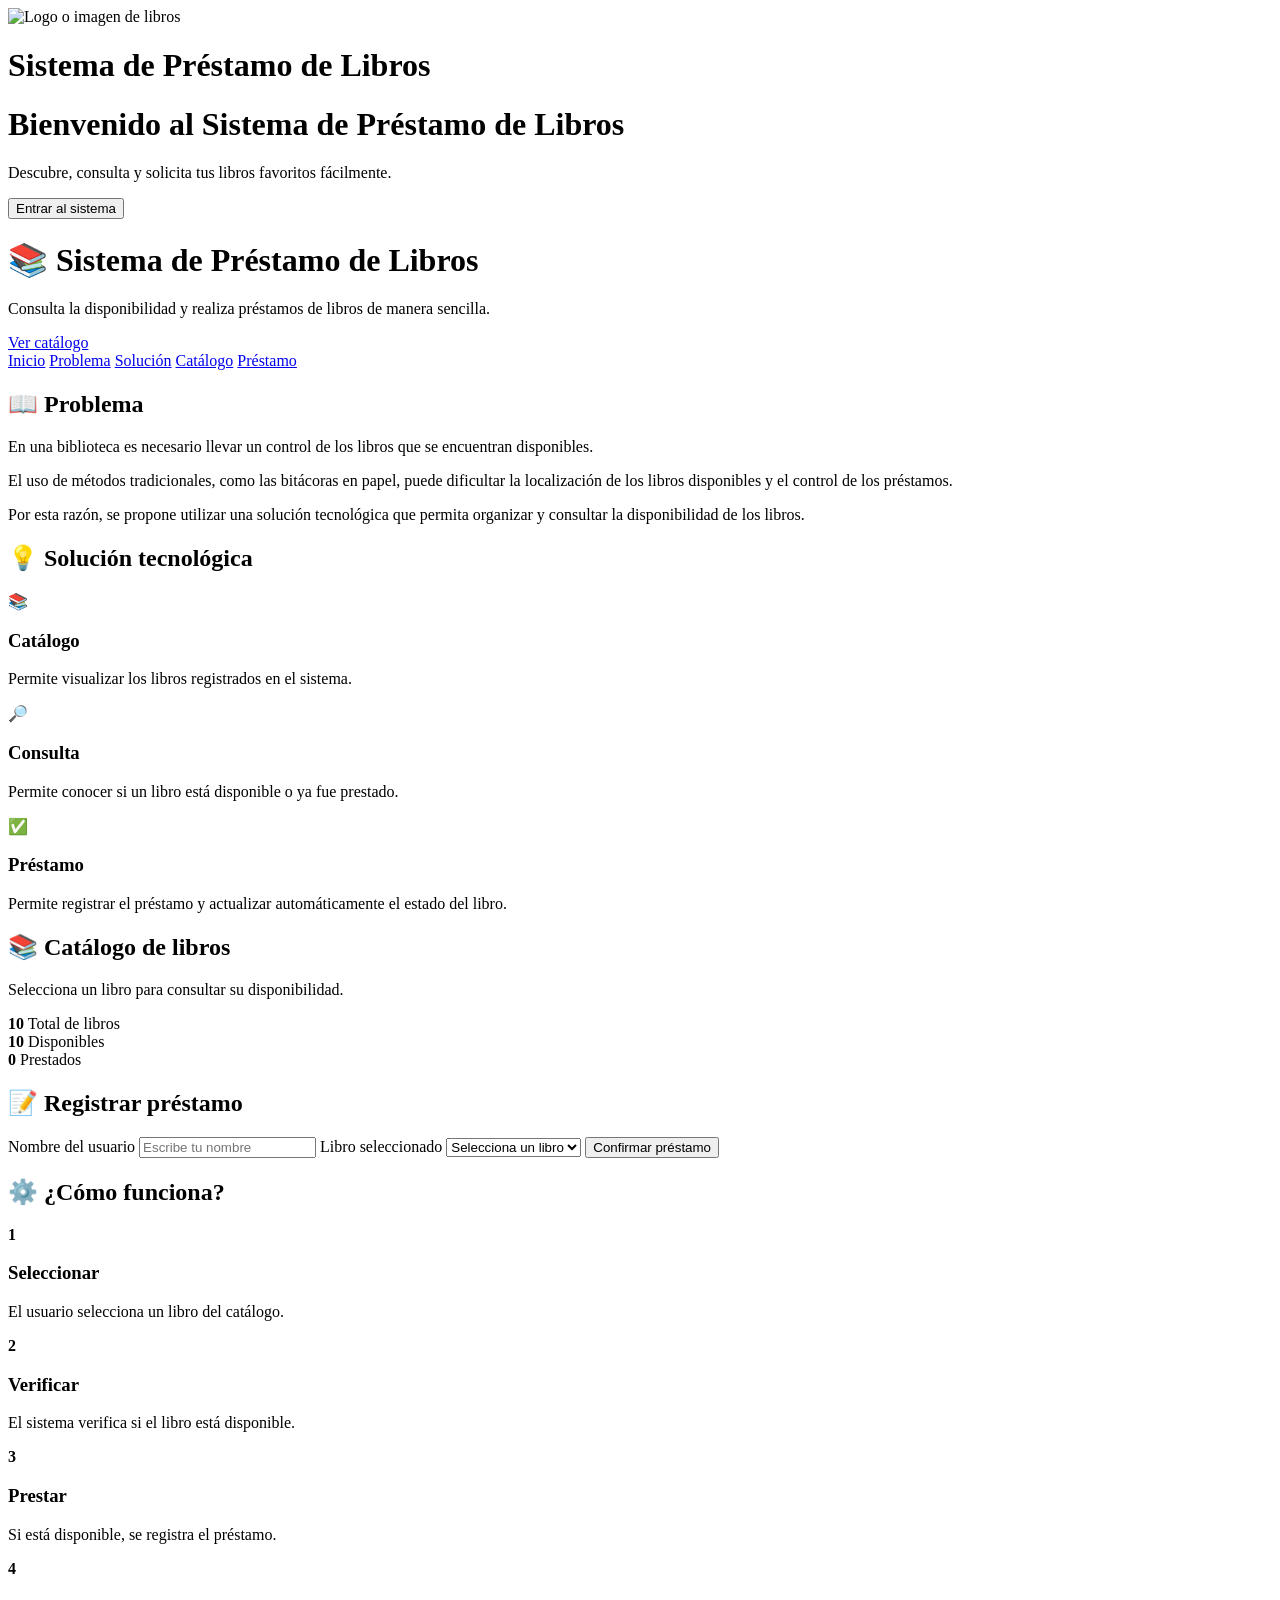
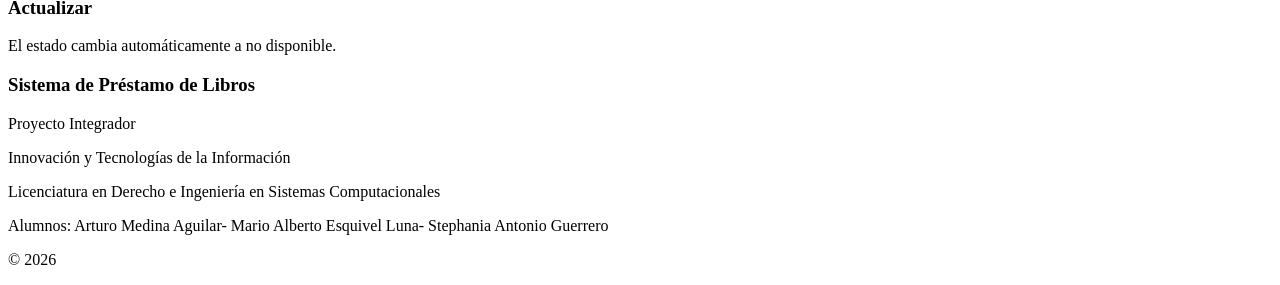
==== index.html @ c15d4f9e "Create index.html" ====
<!DOCTYPE html>
<html lang="es">
<head>
  <meta charset="UTF-8">
  <meta name="viewport" content="width=device-width, initial-scale=1.0">
  <title>Bienvenido al Sistema de Préstamo</title>
  <link rel="stylesheet" href="inicio.css">
</head>
<header class="encabezado">
  <img src="https://images.seeklogo.com/logo-png/37/1/utc-logo-png_seeklogo-376703.png" 
       alt="Logo o imagen de libros" 
       class="logo">
  <h1>Sistema de Préstamo de Libros</h1>
</header>

<body>
  <div class="contenedor">
    <h1>Bienvenido al Sistema de Préstamo de Libros</h1>
    <p>Descubre, consulta y solicita tus libros favoritos fácilmente.</p>
    <button onclick="entrar()">Entrar al sistema</button>
  </div>

  <script>
    function entrar() {
      window.location.href = "libros.html";
    }
    
  </script>
  
</body>

</html>
<!DOCTYPE html>
<html lang="es">
<head>
    <meta charset="UTF-8">
    <meta name="viewport" content="width=device-width, initial-scale=1.0">

    <title>Sistema de Préstamo de Libros</title>

    <link rel="stylesheet" href="style.css">
</head>

<body>

  
    <header id="inicio">
        <div class="contenedor">
          <h1>📚 Sistema de Préstamo de Libros</h1>

            <p>
                Consulta la disponibilidad y realiza préstamos
                de libros de manera sencilla.
            </p>

            <a href="#catalogo" class="boton">
                Ver catálogo
            </a>
        </div>
    </header>


    <!-- MENÚ -->
    <nav>
        <a href="#inicio">Inicio</a>
        <a href="#problema">Problema</a>
        <a href="#solucion">Solución</a>
        <a href="#catalogo">Catálogo</a>
        <a href="#registro">Préstamo</a>
    </nav>


    <main>

        <!-- PROBLEMA -->
        <section id="problema" class="seccion">

            <div class="contenedor">

                <h2>📖 Problema</h2>

                <div class="contenido">

                    <p>
                        En una biblioteca es necesario llevar un control
                        de los libros que se encuentran disponibles.
                    </p>

                    <p>
                        El uso de métodos tradicionales, como las bitácoras
                        en papel, puede dificultar la localización de los
                        libros disponibles y el control de los préstamos.
                    </p>

                    <p>
                        Por esta razón, se propone utilizar una solución
                        tecnológica que permita organizar y consultar
                        la disponibilidad de los libros.
                    </p>

                </div>

            </div>

        </section>


        <!-- SOLUCIÓN -->
        <section id="solucion" class="seccion fondo">

            <div class="contenedor">

                <h2>💡 Solución tecnológica</h2>

                <div class="tarjetas">

                    <div class="tarjeta">
                        <span class="icono">📚</span>

                        <h3>Catálogo</h3>

                        <p>
                            Permite visualizar los libros registrados
                            en el sistema.
                        </p>
                    </div>


                    <div class="tarjeta">
                        <span class="icono">🔎</span>

                        <h3>Consulta</h3>

                        <p>
                            Permite conocer si un libro está disponible
                            o ya fue prestado.
                        </p>
                    </div>


                    <div class="tarjeta">
                        <span class="icono">✅</span>

                        <h3>Préstamo</h3>

                        <p>
                            Permite registrar el préstamo y actualizar
                            automáticamente el estado del libro.
                        </p>
                    </div>

                </div>

            </div>

        </section>


        <!-- CATÁLOGO -->
        <section id="catalogo" class="seccion">

            <div class="contenedor">

                <h2>📚 Catálogo de libros</h2>

                <p class="descripcion">
                    Selecciona un libro para consultar su disponibilidad.
                </p>


                <!-- CONTADORES -->
                <div class="estadisticas">

                    <div class="estadistica">
                        <strong id="totalLibros">10</strong>
                        <span>Total de libros</span>
                    </div>

                    <div class="estadistica">
                        <strong id="librosDisponibles">10</strong>
                        <span>Disponibles</span>
                    </div>

                    <div class="estadistica">
                        <strong id="librosPrestados">0</strong>
                        <span>Prestados</span>
                    </div>

                </div>


                <!-- AQUÍ JAVASCRIPT CREARÁ LAS TARJETAS -->
                <div id="catalogoLibros" class="catalogo">
                </div>


                <!-- MENSAJE -->
                <div id="mensaje" class="mensaje">
                </div>

            </div>

        </section>


        <!-- REGISTRO DE PRÉSTAMO -->
        <section id="registro" class="seccion fondo">

            <div class="contenedor">

                <h2>📝 Registrar préstamo</h2>

                <div class="formulario">

                    <form id="formularioPrestamo">

                        <label for="nombre">
                            Nombre del usuario
                        </label>

                        <input
                            type="text"
                            id="nombre"
                            placeholder="Escribe tu nombre"
                        >


                        <label for="libroSeleccionado">
                            Libro seleccionado
                        </label>

                        <select id="libroSeleccionado">

                            <option value="">
                                Selecciona un libro
                            </option>

                        </select>


                        <button type="submit">
                            Confirmar préstamo
                        </button>

                    </form>


                    <!-- RESULTADO -->
                    <div id="resultado">
                    </div>

                </div>

            </div>

        </section>


        <!-- FUNCIONAMIENTO -->
        <section class="seccion">

            <div class="contenedor">

                <h2>⚙️ ¿Cómo funciona?</h2>

                <div class="pasos">

                    <div class="paso">
                        <strong>1</strong>
                        <h3>Seleccionar</h3>

                        <p>
                            El usuario selecciona un libro
                            del catálogo.
                        </p>
                    </div>


                    <div class="paso">
                        <strong>2</strong>
                        <h3>Verificar</h3>

                        <p>
                            El sistema verifica si el libro
                            está disponible.
                        </p>
                    </div>


                    <div class="paso">
                        <strong>3</strong>
                        <h3>Prestar</h3>

                        <p>
                            Si está disponible, se registra
                            el préstamo.
                        </p>
                    </div>


                    <div class="paso">
                        <strong>4</strong>
                        <h3>Actualizar</h3>

                        <p>
                            El estado cambia automáticamente
                            a no disponible.
                        </p>
                    </div>

                </div>

            </div>

        </section>

    </main>


 
    <footer>

        <h3>Sistema de Préstamo de Libros</h3>

        <p>
            Proyecto Integrador
        </p>

        <p>
            Innovación y Tecnologías de la Información
        </p>

        <p>
            Licenciatura en Derecho e Ingeniería en Sistemas Computacionales
        </p>
Alumnos:
Arturo Medina Aguilar-
Mario Alberto Esquivel Luna-
Stephania Antonio Guerrero 
        </p>
        <p>
            ©️ 2026
        </p>

    </footer>


    <!-- JAVASCRIPT -->
    <script src="script.js"></script>

</body>
</html>
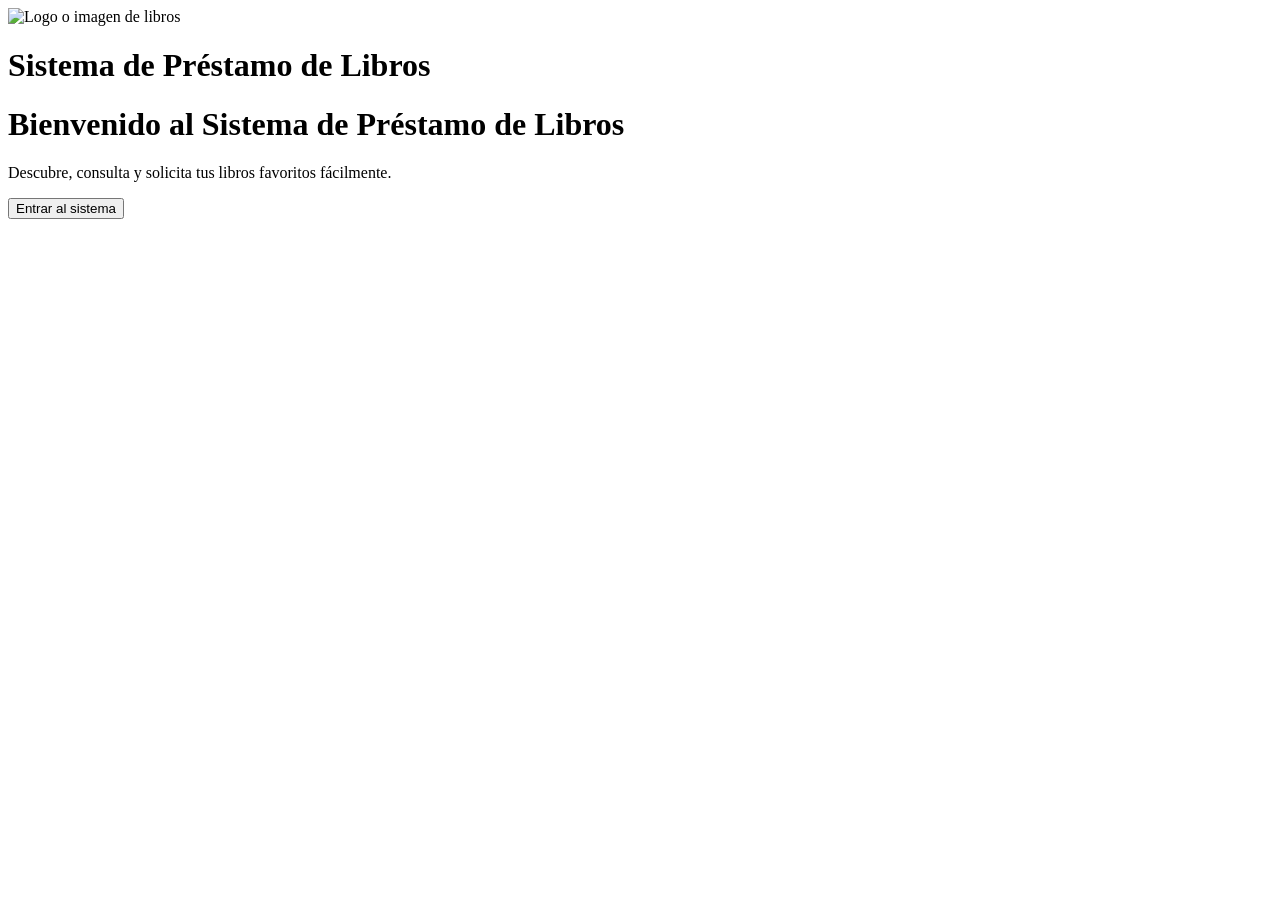
==== commit ab828592: "Update index.html" ====
--- a/index.html
+++ b/index.html
@@ -30,323 +30,3 @@
 </body>
 
 </html>
-<!DOCTYPE html>
-<html lang="es">
-<head>
-    <meta charset="UTF-8">
-    <meta name="viewport" content="width=device-width, initial-scale=1.0">
-
-    <title>Sistema de Préstamo de Libros</title>
-
-    <link rel="stylesheet" href="style.css">
-</head>
-
-<body>
-
-  
-    <header id="inicio">
-        <div class="contenedor">
-          <h1>📚 Sistema de Préstamo de Libros</h1>
-
-            <p>
-                Consulta la disponibilidad y realiza préstamos
-                de libros de manera sencilla.
-            </p>
-
-            <a href="#catalogo" class="boton">
-                Ver catálogo
-            </a>
-        </div>
-    </header>
-
-
-    <!-- MENÚ -->
-    <nav>
-        <a href="#inicio">Inicio</a>
-        <a href="#problema">Problema</a>
-        <a href="#solucion">Solución</a>
-        <a href="#catalogo">Catálogo</a>
-        <a href="#registro">Préstamo</a>
-    </nav>
-
-
-    <main>
-
-        <!-- PROBLEMA -->
-        <section id="problema" class="seccion">
-
-            <div class="contenedor">
-
-                <h2>📖 Problema</h2>
-
-                <div class="contenido">
-
-                    <p>
-                        En una biblioteca es necesario llevar un control
-                        de los libros que se encuentran disponibles.
-                    </p>
-
-                    <p>
-                        El uso de métodos tradicionales, como las bitácoras
-                        en papel, puede dificultar la localización de los
-                        libros disponibles y el control de los préstamos.
-                    </p>
-
-                    <p>
-                        Por esta razón, se propone utilizar una solución
-                        tecnológica que permita organizar y consultar
-                        la disponibilidad de los libros.
-                    </p>
-
-                </div>
-
-            </div>
-
-        </section>
-
-
-        <!-- SOLUCIÓN -->
-        <section id="solucion" class="seccion fondo">
-
-            <div class="contenedor">
-
-                <h2>💡 Solución tecnológica</h2>
-
-                <div class="tarjetas">
-
-                    <div class="tarjeta">
-                        <span class="icono">📚</span>
-
-                        <h3>Catálogo</h3>
-
-                        <p>
-                            Permite visualizar los libros registrados
-                            en el sistema.
-                        </p>
-                    </div>
-
-
-                    <div class="tarjeta">
-                        <span class="icono">🔎</span>
-
-                        <h3>Consulta</h3>
-
-                        <p>
-                            Permite conocer si un libro está disponible
-                            o ya fue prestado.
-                        </p>
-                    </div>
-
-
-                    <div class="tarjeta">
-                        <span class="icono">✅</span>
-
-                        <h3>Préstamo</h3>
-
-                        <p>
-                            Permite registrar el préstamo y actualizar
-                            automáticamente el estado del libro.
-                        </p>
-                    </div>
-
-                </div>
-
-            </div>
-
-        </section>
-
-
-        <!-- CATÁLOGO -->
-        <section id="catalogo" class="seccion">
-
-            <div class="contenedor">
-
-                <h2>📚 Catálogo de libros</h2>
-
-                <p class="descripcion">
-                    Selecciona un libro para consultar su disponibilidad.
-                </p>
-
-
-                <!-- CONTADORES -->
-                <div class="estadisticas">
-
-                    <div class="estadistica">
-                        <strong id="totalLibros">10</strong>
-                        <span>Total de libros</span>
-                    </div>
-
-                    <div class="estadistica">
-                        <strong id="librosDisponibles">10</strong>
-                        <span>Disponibles</span>
-                    </div>
-
-                    <div class="estadistica">
-                        <strong id="librosPrestados">0</strong>
-                        <span>Prestados</span>
-                    </div>
-
-                </div>
-
-
-                <!-- AQUÍ JAVASCRIPT CREARÁ LAS TARJETAS -->
-                <div id="catalogoLibros" class="catalogo">
-                </div>
-
-
-                <!-- MENSAJE -->
-                <div id="mensaje" class="mensaje">
-                </div>
-
-            </div>
-
-        </section>
-
-
-        <!-- REGISTRO DE PRÉSTAMO -->
-        <section id="registro" class="seccion fondo">
-
-            <div class="contenedor">
-
-                <h2>📝 Registrar préstamo</h2>
-
-                <div class="formulario">
-
-                    <form id="formularioPrestamo">
-
-                        <label for="nombre">
-                            Nombre del usuario
-                        </label>
-
-                        <input
-                            type="text"
-                            id="nombre"
-                            placeholder="Escribe tu nombre"
-                        >
-
-
-                        <label for="libroSeleccionado">
-                            Libro seleccionado
-                        </label>
-
-                        <select id="libroSeleccionado">
-
-                            <option value="">
-                                Selecciona un libro
-                            </option>
-
-                        </select>
-
-
-                        <button type="submit">
-                            Confirmar préstamo
-                        </button>
-
-                    </form>
-
-
-                    <!-- RESULTADO -->
-                    <div id="resultado">
-                    </div>
-
-                </div>
-
-            </div>
-
-        </section>
-
-
-        <!-- FUNCIONAMIENTO -->
-        <section class="seccion">
-
-            <div class="contenedor">
-
-                <h2>⚙️ ¿Cómo funciona?</h2>
-
-                <div class="pasos">
-
-                    <div class="paso">
-                        <strong>1</strong>
-                        <h3>Seleccionar</h3>
-
-                        <p>
-                            El usuario selecciona un libro
-                            del catálogo.
-                        </p>
-                    </div>
-
-
-                    <div class="paso">
-                        <strong>2</strong>
-                        <h3>Verificar</h3>
-
-                        <p>
-                            El sistema verifica si el libro
-                            está disponible.
-                        </p>
-                    </div>
-
-
-                    <div class="paso">
-                        <strong>3</strong>
-                        <h3>Prestar</h3>
-
-                        <p>
-                            Si está disponible, se registra
-                            el préstamo.
-                        </p>
-                    </div>
-
-
-                    <div class="paso">
-                        <strong>4</strong>
-                        <h3>Actualizar</h3>
-
-                        <p>
-                            El estado cambia automáticamente
-                            a no disponible.
-                        </p>
-                    </div>
-
-                </div>
-
-            </div>
-
-        </section>
-
-    </main>
-
-
- 
-    <footer>
-
-        <h3>Sistema de Préstamo de Libros</h3>
-
-        <p>
-            Proyecto Integrador
-        </p>
-
-        <p>
-            Innovación y Tecnologías de la Información
-        </p>
-
-        <p>
-            Licenciatura en Derecho e Ingeniería en Sistemas Computacionales
-        </p>
-Alumnos:
-Arturo Medina Aguilar-
-Mario Alberto Esquivel Luna-
-Stephania Antonio Guerrero 
-        </p>
-        <p>
-            ©️ 2026
-        </p>
-
-    </footer>
-
-
-    <!-- JAVASCRIPT -->
-    <script src="script.js"></script>
-
-</body>
-</html>
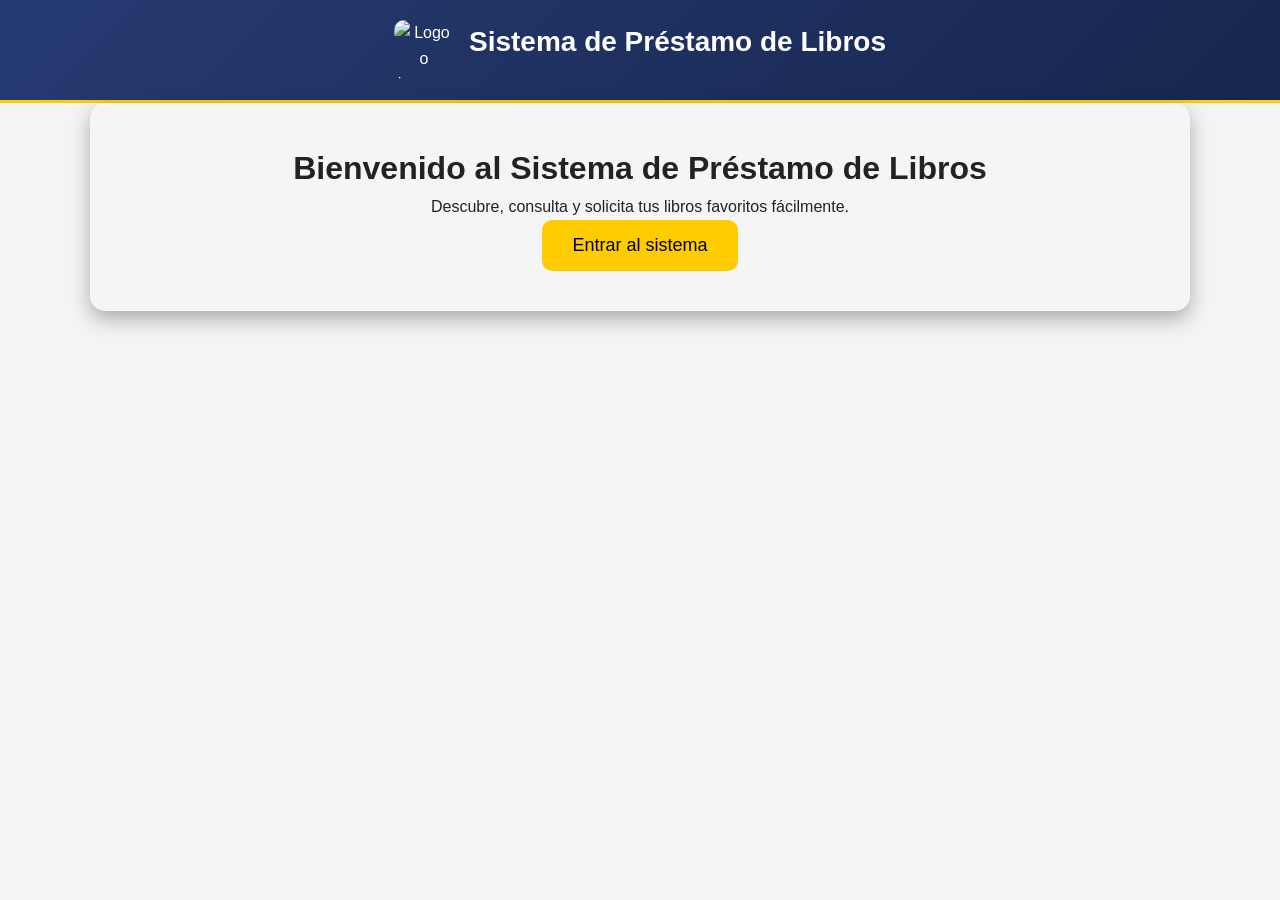
==== commit d245ffe2: "Update index.html" ====
--- a/index.html
+++ b/index.html
@@ -4,7 +4,7 @@
   <meta charset="UTF-8">
   <meta name="viewport" content="width=device-width, initial-scale=1.0">
   <title>Bienvenido al Sistema de Préstamo</title>
-  <link rel="stylesheet" href="inicio.css">
+  <link rel="stylesheet" href="style.css">
 </head>
 <header class="encabezado">
   <img src="https://images.seeklogo.com/logo-png/37/1/utc-logo-png_seeklogo-376703.png" 
--- a/style.css
+++ b/style.css
@@ -0,0 +1,612 @@
+body {
+  margin: 0;
+  padding: 0;
+  font-family: 'Noto Sans SC', sans-serif; 
+  background-image: url('https://img.freepik.com/fotos-premium/espacio-interior-biblioteca-publica-ventana-parte-posterior-fondo-aprendizaje-educacion-ia-generativa_790651-1001.jpg'); /* agrega tu imagen */
+  background-size: cover;
+  background-position: center;
+  color: rgb(7, 0, 0);
+  text-align: center;
+}
+
+.contenedor {
+  background-color: rgba(0, 0, 0, 0.6);
+  padding: 50px;
+  border-radius: 15px;
+  width: 80%;
+  max-width: 600px;
+  margin: 100px auto;
+}
+
+button {
+  background-color: #ffcc00;
+  color: #000;
+  border: none;
+  padding: 15px 30px;
+  font-size: 18px;
+  border-radius: 10px;
+  cursor: pointer;
+  transition: 0.3s;
+}
+
+button:hover {
+  background-color: #ffd633;
+  transform: scale(1.05);
+}
+.encabezado {
+  display: flex;
+  align-items: center;
+  justify-content: center;
+  gap: 15px;
+  background-color: rgba(0, 0, 0, 0.6);
+  padding: 20px;
+  border-bottom: 2px solid #ffcc00;
+}
+
+.logo {
+  width: 60px;
+  height: 60px;
+  border-radius: 10px;
+}
+
+.encabezado h1 {
+  font-size: 28px;
+  color: #fff;
+  font-weight: 600;
+}
+.encabezado {
+  display: flex;
+  align-items: center;
+  justify-content: center;
+  gap: 15px;
+  background-color: rgba(0, 0, 0, 0.6);
+  padding: 20px;
+  border-bottom: 2px solid #ffcc00;
+}
+
+.logo {
+  width: 60px;
+  height: 60px;
+  border-radius: 10px;
+}
+
+.encabezado {
+  display: flex;
+  align-items: center;
+  justify-content: center;
+  gap: 15px;
+  background-color: rgba(0, 0, 0, 0.6);
+  padding: 20px;
+  border-bottom: 3px solid #ffcc00;
+}
+
+.logo {
+  width: 60px;
+  height: 60px;
+  border-radius: 10px;
+}
+
+.encabezado h1 {
+  font-size: 28px;
+  font-weight: 600;
+}
+
+
+.contenedor {
+  background-color: rgba(255, 255, 255, 0.1);
+  border-radius: 15px;
+  padding: 40px;
+  width: 80%;
+  max-width: 600px;
+  margin: 100px auto;
+  box-shadow: 0 8px 20px rgba(0, 0, 0, 0.3);
+  animation: aparecer 1.5s ease-in-out;
+}
+
+button {
+  background-color: #ffcc00;
+  color: #000;
+  border: none;
+  padding: 15px 30px;
+  font-size: 18px;
+  border-radius: 10px;
+  cursor: pointer;
+  transition: 0.3s;
+}
+
+button:hover {
+  background-color: #ffd633;
+  transform: scale(1.05);
+}
+
+
+@keyframes aparecer {
+  from { opacity: 0; transform: translateY(30px); }
+  to { opacity: 1; transform: translateY(0); }
+}
+
+
+footer {
+  text-align: center;
+  padding: 15px;
+  font-size: 14px;
+  background-color: rgba(0, 0, 0, 0.6);
+  border-top: 2px solid #ffcc00;
+}
+* {
+    margin: 0;
+    padding: 0;
+    box-sizing: border-box;
+}
+
+html {
+    scroll-behavior: smooth;
+}
+
+body {
+    font-family: Arial, Helvetica, sans-serif;
+    background-color: #f4f6f9;
+    color: #222;
+    line-height: 1.6;
+}
+
+.contenedor {
+    width: 90%;
+    max-width: 1100px;
+    margin: auto;
+}
+
+
+/* ==============================
+   ENCABEZADO
+================================= */
+
+header {
+    background: linear-gradient(135deg, #263b73, #17264d);
+    color: white;
+    text-align: center;
+    padding: 80px 20px;
+}
+
+header h1 {
+    font-size: 42px;
+    margin-bottom: 15px;
+}
+
+header p {
+    font-size: 18px;
+    margin-bottom: 30px;
+}
+
+
+/* ==============================
+   BOTONES
+================================= */
+
+.boton {
+    display: inline-block;
+    background-color: white;
+    color: #263b73;
+    padding: 13px 25px;
+    border-radius: 8px;
+    text-decoration: none;
+    font-weight: bold;
+    transition: 0.3s;
+}
+
+.boton:hover {
+    transform: translateY(-3px);
+}
+
+
+
+
+nav {
+    background-color: #17264d;
+    display: flex;
+    justify-content: center;
+    flex-wrap: wrap;
+    gap: 10px;
+    padding: 15px;
+    position: sticky;
+    top: 0;
+    z-index: 100;
+}
+
+nav a {
+    color: white;
+    text-decoration: none;
+    padding: 10px 18px;
+    border-radius: 6px;
+    transition: 0.3s;
+}
+
+nav a:hover {
+    background-color: #405a9c;
+}
+
+
+
+.seccion {
+    padding: 70px 20px;
+}
+
+.fondo {
+    background-color: #e8edf7;
+}
+
+.seccion h2 {
+    text-align: center;
+    color: #263b73;
+    font-size: 30px;
+    margin-bottom: 30px;
+}
+
+.descripcion {
+    text-align: center;
+    margin-bottom: 30px;
+}
+
+
+
+
+.contenido {
+    max-width: 850px;
+    margin: auto;
+    background-color: white;
+    padding: 30px;
+    border-radius: 12px;
+    box-shadow: 0 4px 15px rgba(0, 0, 0, 0.08);
+}
+
+.contenido p {
+    margin-bottom: 15px;
+}
+
+
+
+
+.tarjetas {
+    display: grid;
+    grid-template-columns: repeat(3, 1fr);
+    gap: 25px;
+}
+
+.tarjeta {
+    background-color: white;
+    padding: 30px;
+    text-align: center;
+    border-radius: 12px;
+    box-shadow: 0 4px 15px rgba(0, 0, 0, 0.08);
+    transition: 0.3s;
+}
+
+.tarjeta:hover {
+    transform: translateY(-5px);
+}
+
+.icono {
+    font-size: 40px;
+    display: block;
+    margin-bottom: 10px;
+}
+
+.tarjeta h3 {
+    color: #263b73;
+    margin-bottom: 10px;
+}
+
+
+
+
+.estadisticas {
+    display: grid;
+    grid-template-columns: repeat(3, 1fr);
+    gap: 20px;
+    margin-bottom: 40px;
+}
+
+.estadistica {
+    background-color: white;
+    text-align: center;
+    padding: 25px;
+    border-radius: 10px;
+    box-shadow: 0 4px 12px rgba(0, 0, 0, 0.08);
+}
+
+.estadistica strong {
+    display: block;
+    color: #263b73;
+    font-size: 35px;
+}
+
+.estadistica span {
+    display: block;
+}
+
+
+
+.catalogo {
+    display: grid;
+    grid-template-columns: repeat(2, 1fr);
+    gap: 20px;
+}
+
+.libro {
+    background-color: white;
+    padding: 25px;
+    border-radius: 12px;
+    border-left: 6px solid #263b73;
+    box-shadow: 0 4px 12px rgba(0, 0, 0, 0.08);
+}
+
+.libro h3 {
+    color: #263b73;
+    margin-bottom: 10px;
+}
+
+.estado {
+    font-weight: bold;
+    margin: 10px 0;
+}
+
+.disponible {
+    color: green;
+}
+
+.no-disponible {
+    color: red;
+}
+
+.libro button {
+    width: 100%;
+    padding: 11px;
+    border: none;
+    border-radius: 6px;
+    background-color: #263b73;
+    color: white;
+    cursor: pointer;
+    font-weight: bold;
+}
+
+.libro button:hover {
+    background-color: #17264d;
+}
+
+.libro button:disabled {
+    background-color: #999;
+    cursor: not-allowed;
+}
+
+
+
+.mensaje {
+    margin-top: 25px;
+    padding: 15px;
+    text-align: center;
+    font-weight: bold;
+    border-radius: 8px;
+}
+
+
+
+
+.formulario {
+    max-width: 650px;
+    margin: auto;
+    background-color: white;
+    padding: 35px;
+    border-radius: 12px;
+    box-shadow: 0 4px 15px rgba(0, 0, 0, 0.1);
+}
+
+form {
+    display: flex;
+    flex-direction: column;
+}
+
+label {
+    font-weight: bold;
+    margin-top: 15px;
+    margin-bottom: 5px;
+}
+
+input,
+select {
+    padding: 12px;
+    border: 1px solid #bbb;
+    border-radius: 6px;
+    font-size: 16px;
+}
+
+form button {
+    margin-top: 25px;
+    padding: 13px;
+    border: none;
+    border-radius: 6px;
+    background-color: #263b73;
+    color: white;
+    font-size: 16px;
+    font-weight: bold;
+    cursor: pointer;
+}
+
+form button:hover {
+    background-color: #17264d;
+}
+
+
+
+
+#resultado {
+    margin-top: 25px;
+}
+
+.exito {
+    background-color: #e1f5e7;
+    border: 1px solid #70b982;
+    padding: 20px;
+    border-radius: 8px;
+}
+
+.error {
+    background-color: #fde5e5;
+    border: 1px solid #d77;
+    padding: 20px;
+    border-radius: 8px;
+}
+
+
+
+
+.pasos {
+    display: grid;
+    grid-template-columns: repeat(4, 1fr);
+    gap: 20px;
+}
+
+.paso {
+    background-color: white;
+    padding: 25px;
+    text-align: center;
+    border-radius: 10px;
+}
+
+.paso strong {
+    display: inline-flex;
+    justify-content: center;
+    align-items: center;
+
+    width: 45px;
+    height: 45px;
+
+    background-color: #263b73;
+    color: white;
+
+    border-radius: 50%;
+
+    font-size: 20px;
+
+    margin-bottom: 10px;
+}
+
+.paso h3 {
+    color: #263b73;
+    margin-bottom: 10px;
+}
+
+
+footer {
+    background-color: #17264d;
+    color: white;
+    text-align: center;
+    padding: 30px 20px;
+}
+
+footer h3 {
+    margin-bottom: 10px;
+}
+
+footer p {
+    margin: 5px;
+}
+
+
+
+@media (max-width: 768px) {
+
+    header h1 {
+        font-size: 30px;
+    }
+
+    nav {
+        flex-direction: column;
+        align-items: center;
+    }
+
+    nav a {
+        width: 100%;
+        text-align: center;
+    }
+
+    .tarjetas {
+        grid-template-columns: 1fr;
+    }
+
+    .estadisticas {
+        grid-template-columns: 1fr;
+    }
+
+    .catalogo {
+        grid-template-columns: 1fr;
+    }
+
+    .pasos {
+        grid-template-columns: 1fr;
+    }
+
+    .seccion {
+        padding: 45px 15px;
+    }
+}
+/* Fondo general */
+body {
+  font-family: 'Poppins', sans-serif;
+  background-color: #f4f4f4;
+  margin: 0;
+  padding: 0;
+}
+
+/* Encabezado del catálogo */
+header {
+  background-color: #1e3c72;
+  color: #fff;
+  padding: 20px;
+  text-align: center;
+}
+
+/* Tarjetas de libros */
+.tarjeta-libro {
+  background-color: #fff;
+  border-radius: 10px;
+  padding: 20px;
+  margin: 15px;
+  box-shadow: 0 4px 10px rgba(0,0,0,0.2);
+  transition: transform 0.3s, box-shadow 0.3s;
+}
+
+.tarjeta-libro:hover {
+  transform: translateY(-5px);
+  box-shadow: 0 6px 15px rgba(0,0,0,0.3);
+}
+
+/* Estado de disponibilidad */
+.estado {
+  font-weight: bold;
+}
+
+.estado.disponible {
+  color: green;
+}
+
+.estado.prestado {
+  color: red;
+}
+
+/* Menú de navegación */
+nav {
+  background-color: #2a5298;
+  padding: 10px;
+  text-align: center;
+}
+
+nav a {
+  color: #fff;
+  text-decoration: none;
+  margin: 0 15px;
+  font-weight: 500;
+}
+
+nav a:hover {
+  text-decoration: underline;
+}
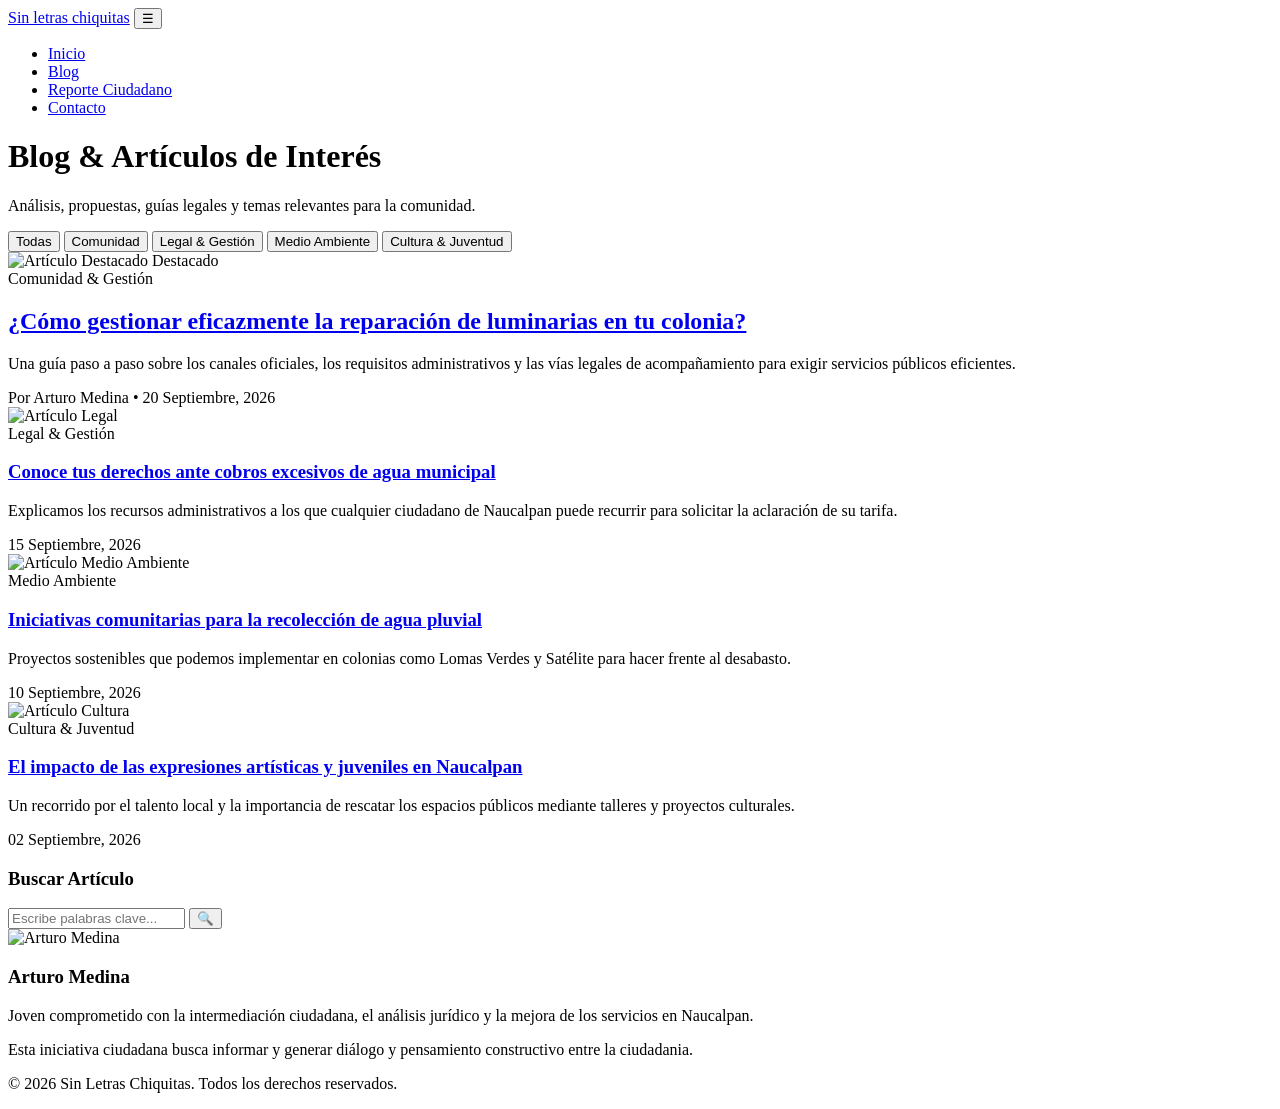
==== commit e5c2422b: "Update index.html" ====
--- a/index.html
+++ b/index.html
@@ -3,30 +3,158 @@
 <head>
   <meta charset="UTF-8">
   <meta name="viewport" content="width=device-width, initial-scale=1.0">
-  <title>Bienvenido al Sistema de Préstamo</title>
-  <link rel="stylesheet" href="style.css">
+  <title>Blog - Arturo X Nauclapn</title>
+  
+  <!-- Tipografías elegantes y legibles -->
+  <link href="https://fonts.googleapis.com/css2?family=Cinzel:wght@600;700&family=Open+Sans:wght@400;600;700&display=swap" rel="stylesheet">
+  
+  <!-- Estilos CSS del Blog -->
+  <link rel="stylesheet" href="blog.css">
 </head>
-<header class="encabezado">
-  <img src="https://images.seeklogo.com/logo-png/37/1/utc-logo-png_seeklogo-376703.png" 
-       alt="Logo o imagen de libros" 
-       class="logo">
-  <h1>Sistema de Préstamo de Libros</h1>
-</header>
+<body>
 
-<body>
-  <div class="contenedor">
-    <h1>Bienvenido al Sistema de Préstamo de Libros</h1>
-    <p>Descubre, consulta y solicita tus libros favoritos fácilmente.</p>
-    <button onclick="entrar()">Entrar al sistema</button>
-  </div>
+  <!-- BARRA DE NAVEGACIÓN -->
+  <nav class="navbar">
+    <a href="index.html" class="nav-brand">Sin letras chiquitas</a>
+    
+    <button class="nav-toggle" aria-label="Abrir menú">☰</button>
 
-  <script>
-    function entrar() {
-      window.location.href = "libros.html";
-    }
-    
-  </script>
-  
+    <ul class="nav-menu">
+      <li><a href="index.html" class="nav-link">Inicio</a></li>
+      <li><a href="blog.html" class="nav-link active">Blog</a></li>
+      <li><a href="index.html#problematica" class="nav-link">Reporte Ciudadano</a></li>
+      <li><a href="index.html#contacto" class="nav-link">Contacto</a></li>
+    </ul>
+  </nav>
+
+  <!-- CONTENEDOR PRINCIPAL DEL BLOG -->
+  <main class="blog-container">
+
+    <!-- CABECERA DEL BLOG -->
+    <header class="blog-header">
+      <h1 class="blog-title">Blog & Artículos de Interés</h1>
+      <p class="blog-subtitle">Análisis, propuestas, guías legales y temas relevantes para la comunidad.</p>
+      
+      <!-- NAVEGACIÓN POR CATEGORÍAS -->
+      <div class="category-pills">
+        <button class="pill active" data-category="todas">Todas</button>
+        <button class="pill" data-category="comunidad">Comunidad</button>
+        <button class="pill" data-category="legal">Legal & Gestión</button>
+        <button class="pill" data-category="medio-ambiente">Medio Ambiente</button>
+        <button class="pill" data-category="cultura">Cultura & Juventud</button>
+      </div>
+    </header>
+
+    <!-- GRID DEL BLOG (CONTENIDO + BARRA LATERAL) -->
+    <div class="blog-layout">
+
+      <!-- COLUMNA PRINCIPAL (ARTÍCULOS) -->
+      <section class="posts-section">
+
+        <!-- ARTÍCULO DESTACADO (HERO POST) -->
+        <article class="featured-post" data-category="comunidad">
+          <div class="featured-img-wrap">
+            <img src="Images/arturo.ft.sen..jpg" alt="Artículo Destacado" class="featured-img">
+            <span class="badge">Destacado</span>
+          </div>
+          <div class="featured-content">
+            <span class="post-category">Comunidad & Gestión</span>
+            <h2 class="post-title"><a href="#">¿Cómo gestionar eficazmente la reparación de luminarias en tu colonia?</a></h2>
+            <p class="post-excerpt">Una guía paso a paso sobre los canales oficiales, los requisitos administrativos y las vías legales de acompañamiento para exigir servicios públicos eficientes.</p>
+            <div class="post-meta">
+              <span class="author">Por Arturo Medina</span>
+              <span class="dot">•</span>
+              <span class="date">20 Septiembre, 2026</span>
+            </div>
+          </div>
+        </article>
+
+        <!-- REJILLA DE ARTÍCULOS SECUNDARIOS -->
+        <div class="posts-grid">
+
+          <!-- Tarjeta 1 -->
+          <article class="post-card" data-category="legal">
+            <div class="card-img-wrap">
+              <img src="Images/logoart.png" alt="Artículo Legal" class="card-img">
+            </div>
+            <div class="card-body">
+              <span class="post-category">Legal & Gestión</span>
+              <h3 class="card-title"><a href="#">Conoce tus derechos ante cobros excesivos de agua municipal</a></h3>
+              <p class="card-excerpt">Explicamos los recursos administrativos a los que cualquier ciudadano de Naucalpan puede recurrir para solicitar la aclaración de su tarifa.</p>
+              <div class="post-meta">
+                <span class="date">15 Septiembre, 2026</span>
+              </div>
+            </div>
+          </article>
+
+          <!-- Tarjeta 2 -->
+          <article class="post-card" data-category="medio-ambiente">
+            <div class="card-img-wrap">
+              <img src="Images/arturo.ft.sen..jpg" alt="Artículo Medio Ambiente" class="card-img">
+            </div>
+            <div class="card-body">
+              <span class="post-category">Medio Ambiente</span>
+              <h3 class="card-title"><a href="#">Iniciativas comunitarias para la recolección de agua pluvial</a></h3>
+              <p class="card-excerpt">Proyectos sostenibles que podemos implementar en colonias como Lomas Verdes y Satélite para hacer frente al desabasto.</p>
+              <div class="post-meta">
+                <span class="date">10 Septiembre, 2026</span>
+              </div>
+            </div>
+          </article>
+
+          <!-- Tarjeta 3 -->
+          <article class="post-card" data-category="cultura">
+            <div class="card-img-wrap">
+              <img src="Images/logoart.png" alt="Artículo Cultura" class="card-img">
+            </div>
+            <div class="card-body">
+              <span class="post-category">Cultura & Juventud</span>
+              <h3 class="card-title"><a href="#">El impacto de las expresiones artísticas y juveniles en Naucalpan</a></h3>
+              <p class="card-excerpt">Un recorrido por el talento local y la importancia de rescatar los espacios públicos mediante talleres y proyectos culturales.</p>
+              <div class="post-meta">
+                <span class="date">02 Septiembre, 2026</span>
+              </div>
+            </div>
+          </article>
+
+        </div> <!-- Fin posts-grid -->
+
+      </section>
+
+      <!-- BARRA LATERAL (SIDEBAR) -->
+      <aside class="blog-sidebar">
+
+        <!-- MÓDULO DE BÚSQUEDA -->
+        <div class="sidebar-widget">
+          <h3 class="widget-title">Buscar Artículo</h3>
+          <form class="search-form" id="searchForm">
+            <input type="text" id="searchInput" placeholder="Escribe palabras clave...">
+            <button type="submit">🔍</button>
+          </form>
+        </div>
+
+        <!-- MÓDULO SOBRE EL AUTOR -->
+        <div class="sidebar-widget author-widget">
+          <img src="Images/arturo.ft.sen..jpg" alt="Arturo Medina" class="widget-avatar">
+          <h3>Arturo Medina</h3>
+          <p>Joven comprometido con la intermediación ciudadana, el análisis jurídico y la mejora de los servicios en Naucalpan.</p>
+        </div>
+
+      </aside>
+
+    </div> <!-- Fin blog-layout -->
+
+  </main>
+
+  <!-- PIE DE PÁGINA -->
+  <footer class="footer">
+    <div class="footer-content">
+      <p class="footer-disclaimer">Esta iniciativa ciudadana busca informar y generar diálogo y pensamiento constructivo entre la ciudadania.</p>
+      <p class="footer-copy">&copy; 2026 Sin Letras Chiquitas. Todos los derechos reservados.</p>
+    </div>
+  </footer>
+
+  <!-- Lógica JavaScript del Blog -->
+  <script src="blog.js"></script>
 </body>
-
 </html>
